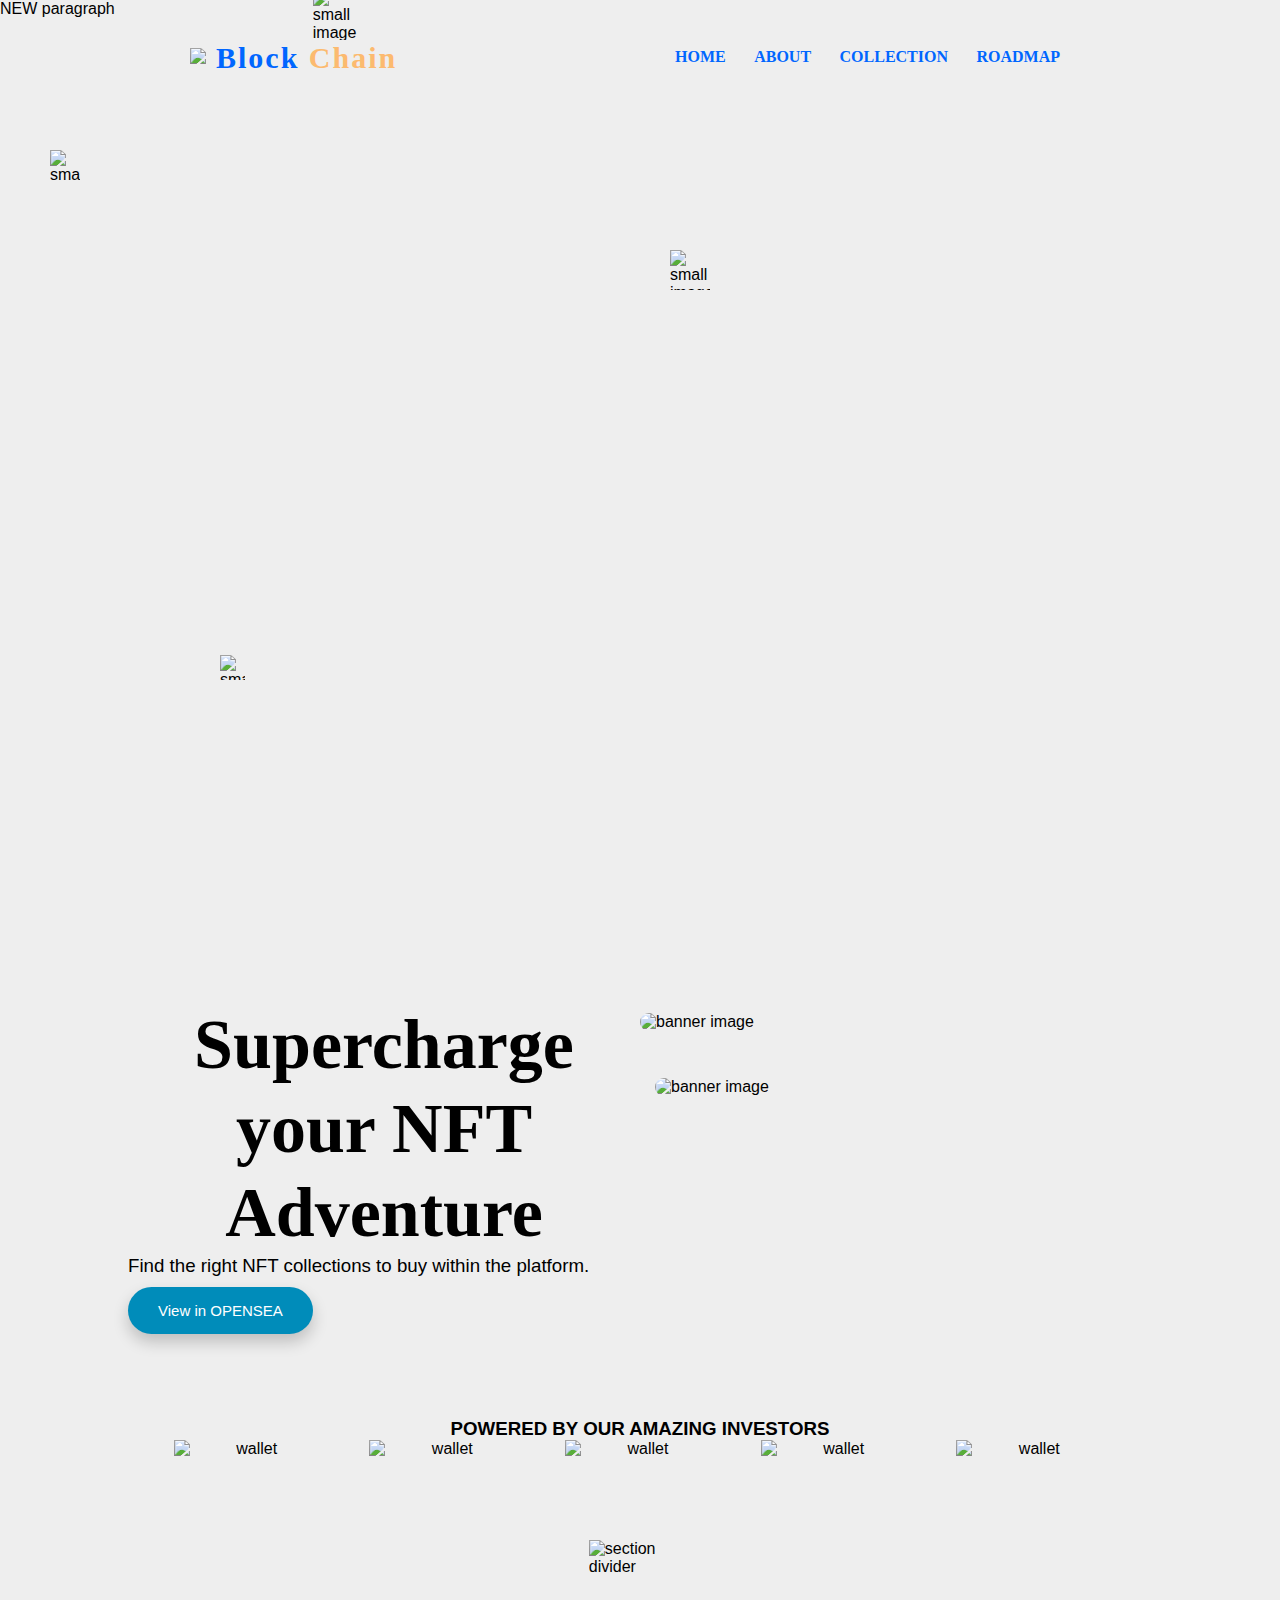
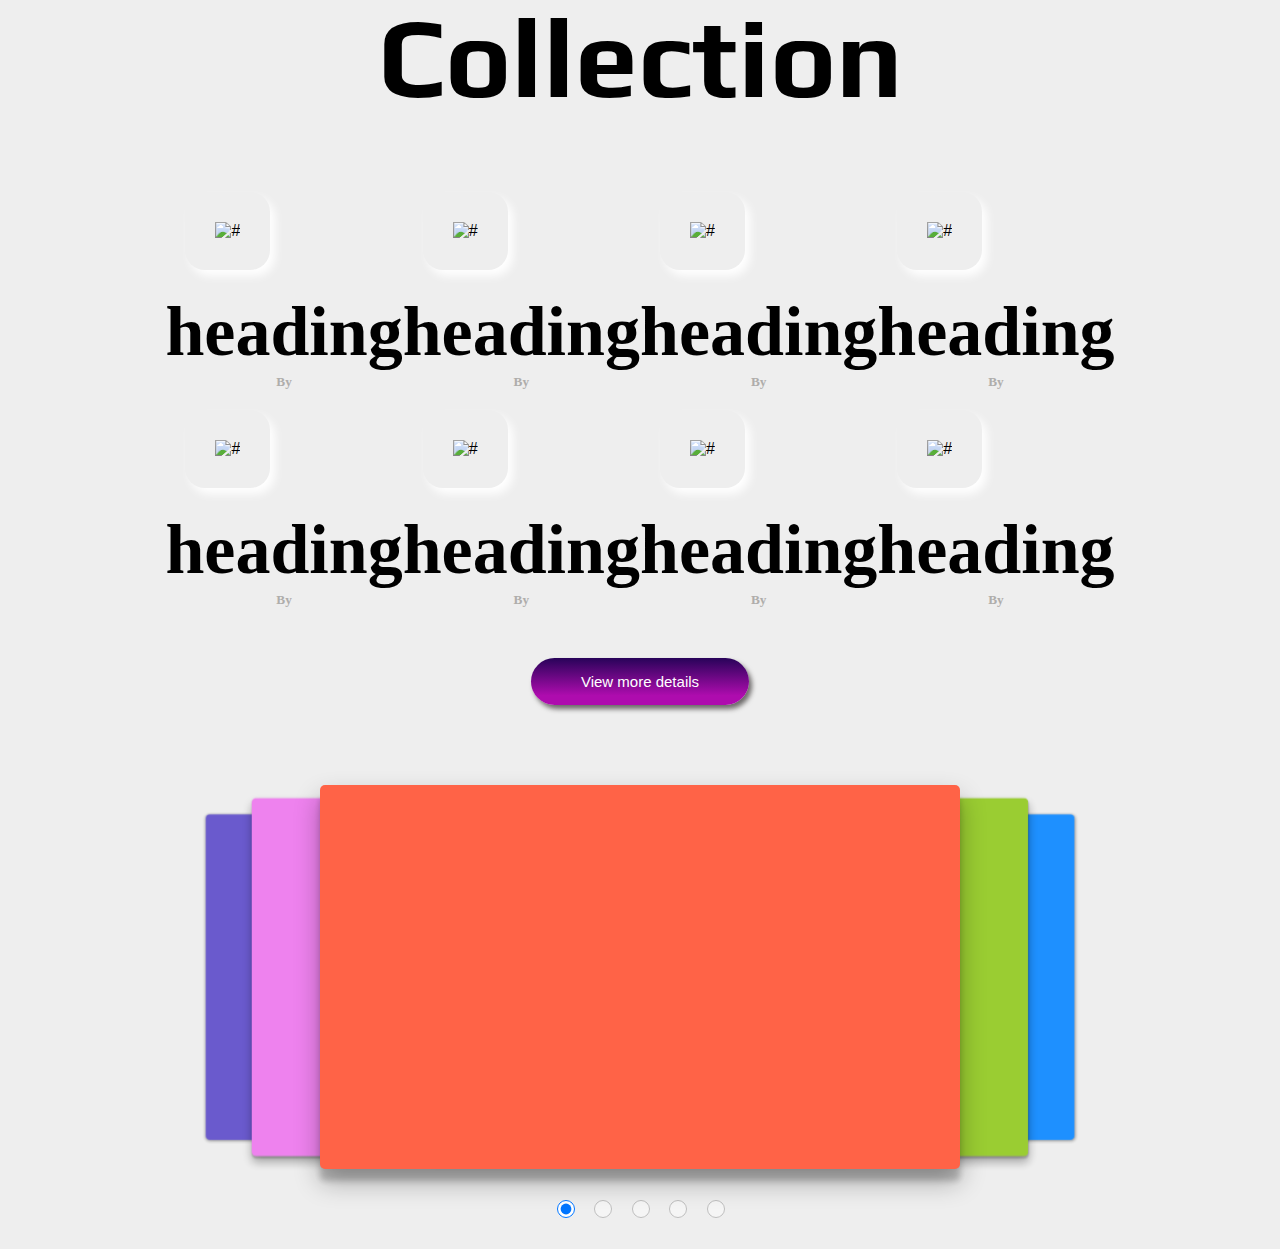
==== Website.html @ ab53d7c9 "1" ====
<!DOCTYPE html>
<html lang="en">

<head>
    <meta charset="UTF-8">
    <meta http-equiv="X-UA-Compatible" content="IE=edge">
    <meta name="viewport" content="width=device-width, initial-scale=1.0">
    <title>BlockChain</title>
    <link rel="stylesheet" href="Website.css">
    <style>
        @import url('https://fonts.googleapis.com/css2?family=Play&display=swap');
    </style>
</head>

<body>
    <!-- header -->
    <p>NEW paragraph</p>
    <section class="header">
        <nav>
            <a href="index.html"><img src="images/blockchain.gif" width="60px"></a>
            <h1>Block <span>Chain</span></h1>
            <div class="nav-link">
                <ul>
                    <li><a href="">HOME</a></li>
                    <li><a href="">ABOUT</a></li>
                    <li><a href="">COLLECTION</a></li>
                    <li><a href="">ROADMAP</a></li>
                </ul>
            </div>
        </nav>
    </section>

    <!-- homepage -->
    <div class="homepage">
        <div class="columns">
            <div class="column-6 columnLeft">
                <h1>Supercharge your NFT Adventure</h1>
                <h3>Find the right NFT collections to buy within the platform.</h3>
                <button class="button">View in OPENSEA</button>
                <img id="sm1" src="images/small1.png" alt="small image" height="50px" width="50px">
                <img id="sm2" src="images/small2.png" alt="small image" height="30px" width="30px">
                <img id="sm3" src="images/small3.png" alt="small image" height="25px" width="25px">
                <img id="sm4" src="images/small4.png" alt="small image" height="40px" width="40px">
            </div>
            <div class="column-6 columnRight">
                <div class="leftImage">
                    <img class="imageleft" src="images/art_09.jpg" alt="banner image" height="362px" width="272px" />
                </div>
                <div class="rightImage">
                    <img src="images/art_06.jpg" alt="banner image" height="362px" width="272px" />
                </div>
            </div>
        </div>
        <div class="brands">
            <h3 class="center">POWERED BY OUR AMAZING INVESTORS</h3>
            <div class="wallets">
                <img src="images/brand1.svg" alt="wallet" height="50px" width="150px">
                <img src="images/brand2.svg" alt="wallet" height="50px" width="150px">
                <img src="images/brand3.svg" alt="wallet" height="50px" width="150px">
                <img src="images/brand4.svg" alt="wallet" height="50px" width="150px">
                <img src="images/brand5.svg" alt="wallet" height="50px" width="150px">
            </div>
        </div>
        <div class="sectionDivider">
            <img src="images/divider.svg" alt="section divider" height="20px" width="200px">
        </div>
    </div>

    <!-- collection -->

    <div class="wrapper">
        <div class="neon">
            <h3>Collection</h3>
        </div>
    </div>
    <section class="collection">
        <div class="container">
            <img src="/images/image1.jpeg" alt="#">
            <div class="animation"></div>
            <h1>heading</h1>
            <h5>By</h5>
        </div>
        </div>
        <div class="container">
            <img src="/images/image2.jpeg" alt="#">
            <h1>heading</h1>
            <h5>By</h5>
        </div>
        <div class="container">
            <img src="/images/image3.jpeg" alt="#">
            <h1>heading</h1>
            <h5>By</h5>
        </div>
        <div class="container">
            <img src="/images/image4.jpeg" alt="#">
            <h1>heading</h1>
            <h5>By</h5>
        </div>
        <div class="container">
            <img src="/images/image5.jpeg" alt="#">
            <h1>heading</h1>
            <h5>By</h5>
        </div>
        <div class="container">
            <img src="/images/image6.jpeg" alt="#">
            <h1>heading</h1>
            <h5>By</h5>
        </div>
        <div class="container">
            <img src="/images/image7.jpeg" alt="#">
            <h1>heading</h1>
            <h5>By</h5>
        </div>
        <div class="container">
            <img src="/images/image8.jpeg" alt="#">
            <h1>heading</h1>
            <h5>By</h5>
        </div>
    </section>
    <div class="btn">
        <a href="#"><button>View more details</button></a>
    </div>

    <!-- roadmap -->

    <section id="slider">
        <input type="radio" name="slider" id="s1" checked>
        <input type="radio" name="slider" id="s2">
        <input type="radio" name="slider" id="s3">
        <input type="radio" name="slider" id="s4">
        <input type="radio" name="slider" id="s5">

        <label for="s1" id="slide1"></label>
        <label for="s2" id="slide2"></label>
        <label for="s3" id="slide3"></label>
        <label for="s4" id="slide4"></label>
        <label for="s5" id="slide5"></label>
    </section>
</body>

</html>
---- Website.css ----
* {
    margin: 0;
    padding: 0;
}

.header {
    margin-top: 0px;
    min-height: 100vh;
    width: 90vw;
    background-position: center;
    background-size: cover;
    position: relative;
}

nav img {
    margin-left: 100px;
    padding: 10px;
}

nav h1 {
    color: rgb(0 102 255);
    font-size: 30px;
    letter-spacing: 2px;
    font-family: Cambria, Cochin, Georgia, Times, 'Times New Roman', serif;
}

span {
    color: #fcba6f;
}

nav {
    display: flex;
    padding: 20px 80px;
    justify-content: space-between;
    align-items: center;
}

.nav-link {
    flex: 1;
    text-align: right;
}

.nav-link ul li {
    list-style: none;
    display: inline-block;
    padding: 8px 12px;
    position: relative;
    font-weight: bold;

    font-family: Cambria, Cochin, Georgia, Times, 'Times New Roman', serif;
}

.nav-link ul li a {
    color: rgb(0 102 255);
    text-decoration: none;
}

.nav-link ul li::after {
    content: '';
    width: 0;
    height: 3px;
    background: #fcba6f;
    display: block;
    margin: auto;
    transition: 1s;
}

.nav-link ul li:hover::after {
    width: 100%;

}

/* homepage */

* {
    box-sizing: border-box;
}


.homepage {
    /* animation: 1s ease-out 0s 1 slideInLeft; */
    margin: 0 auto;
    max-width: 80%;
    padding: 0;

}

.columns {
    display: flex;
    flex-flow: row wrap;
    justify-content: space-around;
    align-content: center;
    height: 500px;
    width: 100%;
    /* flex: auto; */
}

.column-6 {
    width: 50%;
}

.leftImage {
    float: left;
    display: block;
    padding: 10px 15px 0 0;
    -webkit-body-radius: 25px;
}

.rightImage {
    /* float: left; */
    display: block;
    padding: 75px 0 0 15px;
    /* animation: slideUp 2s linear 1s ease-in; */
}

.columnRight img {
    max-width: 100%;
    border: none;
    border-radius: 25px;
    box-shadow: none;
}

#sm1 {
    position: absolute;
    top: -10px;
    z-index: -1;
}

#sm2 {
    position: absolute;
    left: 50px;
    top: 150px;
    z-index: -1;
}

#sm3 {
    position: absolute;
    bottom: 220px;
    left: 220px;
    z-index: -1;
}

#sm4 {
    position: absolute;
    left: 670px;
    top: 250px;
    z-index: -1;
}

.button {
    padding: 15px 30px;
    border: none;
    border-radius: 25px;
    background-color: #008CBA;
    font-size: 15px;
    color: white;
    margin-top: 10px;
    transition-duration: 0.4s;
    box-shadow: 0 8px 16px 0 rgba(0, 0, 0, 0.2);
}

.button:hover {
    background-color: blue;
    color: white;
    cursor: pointer;
}

h1 {
    font-family: 'Trebuchet MS', 'Lucida Sans Unicode', 'Lucida Grande', 'Lucida Sans', Arial, sans-serif;
    font-size: 70px;
    font-weight: 900;
    line-height: 1.2;
}

.columnLeft h3 {
    font-family: 'Segoe UI', Tahoma, Geneva, Verdana, sans-serif;
    font-weight: 500;
    font
}

.brands {
    text-align: center;
    max-width: 100%;
}

.wallets {
    /* float: left;
    display: block; */
    display: flex;
    flex-flow: row wrap;
    margin: 0 auto 50px auto;
    width: 100%;
    justify-content: space-evenly;
    align-content: space-evenly;
}

.sectionDivider {
    display: block;
    margin: 0 auto;
    width: 10%;
    /* margin-top: 25px; */
}

/* collection */

.wrapper {
    font-size: 6rem;
    font-family: "Play", sans-serif;
    text-align: center;
}

.neon h3 {
    margin: 1rem auto;
    animation: neon 1s ease infinite;
}

@keyframes neon {

    0%,
    100% {
        text-shadow: 0 0 10px #ef00e3a8, 0 0 20px #ef00e3a8, 0 0 20px #ef00e3a8, 0 0 20px #ef00e3a8, 0 0 2px #fed128, 2px 2px 2px #806914;
        color: #3700ff;
    }

    50% {
        text-shadow: 0 0 2px #800e0b, 0 0 5px #800e0b, 0 0 5px #800e0b, 0 0 5px #800e0b, 0 0 2px #800e0b, 4px 4px 2px #40340a;
        color: #fcba6f;
    }
}

.heading {
    font-size: 80px;
    font-family: 'Trebuchet MS', 'Lucida Sans Unicode', 'Lucida Grande', 'Lucida Sans', Arial, sans-serif;
    font-weight: bold;
    text-shadow: 2px 4px 3px #3700ff, 2px 4px 5px rgb(255, 255, 255);
    transition: 4s;
    color: #fcba6f !important;
    text-align: center;
}

.heading:hover {
    cursor: pointer;
}

.collection {
    display: flex;
    flex-wrap: wrap;
    justify-content: center;
    margin: 50px;

}

.container img {
    width: 250px;
    height: 300px;
    padding: 30px;
    margin: 20px;
    box-shadow: 5px 6px 10px rgb(255, 255, 255);
    border-radius: 20px;
    cursor: pointer;
    transition: 20s;
}

.container img:hover {
    background: rgb(22, 40, 142);
    transform: rotate(20deg);

}

h1,
h5 {
    text-align: center;
    font-weight: bold;
    font-family: Cambria, Cochin, Georgia, Times, 'Times New Roman', serif;
}

h5 {
    color: rgb(175, 173, 171);
}

.btn {
    text-align: center;

}

.btn a button {
    text-align: center;
    color: white;
    font-size: 15px;
    padding: 15px 50px;
    border-radius: 50px;
    background: linear-gradient(#280359, #ae0cae 80%);
    border: rebeccapurple;
    box-shadow: 3px 4px 5px rgb(108, 105, 105);
    cursor: pointer;


}

.btn a button:hover {
    background: linear-gradient(#178f23, #1e9fb5 80%);
    color: black;


}

/* roadmap */

body {
    margin: 0;
    background: #EEE;
    user-select: none;
    font-family: sans-serif;
}


#slider {
    position: relative;
    width: 50%;
    height: 30vw;
    margin: 80px auto;
    font-family: 'Helvetica Neue', sans-serif;
    perspective: 1400px;
    transform-style: preserve-3d;
}

input[type=radio] {
    position: relative;
    top: 108%;
    left: 50%;
    width: 18px;
    height: 18px;
    margin: 0 15px 0 0;
    opacity: 0.4;
    transform: translateX(-83px);
    cursor: pointer;
}


input[type=radio]:nth-child(5) {
    margin-right: 0px;
}

input[type=radio]:checked {
    opacity: 1;
}




#slider label {
    position: absolute;
    width: 100%;
    height: 100%;
    left: 0;
    top: 0;
    color: white;
    font-size: 70px;
    font-weight: bold;
    border-radius: 5px;
    cursor: pointer;
    display: flex;
    align-items: center;
    justify-content: center;
    transition: transform 400ms ease;
}

#slide1 {
    background: tomato;
    background-image: url(images/1.jpeg);
}

#slide2 {
    background: yellowgreen;
    background-image: url(images/2.jpeg);
}

#slide3 {
    background: dodgerblue;
    background-image: url(images/3.jpeg);
}

#slide4 {
    background: slateblue;
    background-image: url(images/4.jpg);
    background-position: center;
    background-size: cover;
}

#slide5 {
    background: violet;
    background-image: url(images/5.jpg);
    background-size: cover;

}


/* Slider Functionality */

/* Active Slide */
#s1:checked~#slide1,
#s2:checked~#slide2,
#s3:checked~#slide3,
#s4:checked~#slide4,
#s5:checked~#slide5 {
    box-shadow: 0 13px 26px rgba(0, 0, 0, 0.3), 0 12px 6px rgba(0, 0, 0, 0.2);
    transform: translate3d(0%, 0, 0px);
}

/* Next Slide */
#s1:checked~#slide2,
#s2:checked~#slide3,
#s3:checked~#slide4,
#s4:checked~#slide5,
#s5:checked~#slide1 {
    box-shadow: 0 6px 10px rgba(0, 0, 0, 0.3), 0 2px 2px rgba(0, 0, 0, 0.2);
    transform: translate3d(15%, 0, -100px);
}


/* Next to Next Slide */
#s1:checked~#slide3,
#s2:checked~#slide4,
#s3:checked~#slide5,
#s4:checked~#slide1,
#s5:checked~#slide2 {
    box-shadow: 0 1px 4px rgba(0, 0, 0, 0.4);
    transform: translate3d(30%, 0, -250px);
}

/* Previous to Previous Slide */
#s1:checked~#slide4,
#s2:checked~#slide5,
#s3:checked~#slide1,
#s4:checked~#slide2,
#s5:checked~#slide3 {
    box-shadow: 0 1px 4px rgba(0, 0, 0, 0.4);
    transform: translate3d(-30%, 0, -250px);
}

/* Previous Slide */
#s1:checked~#slide5,
#s2:checked~#slide1,
#s3:checked~#slide2,
#s4:checked~#slide3,
#s5:checked~#slide4 {
    box-shadow: 0 6px 10px rgba(0, 0, 0, 0.3), 0 2px 2px rgba(0, 0, 0, 0.2);
    transform: translate3d(-15%, 0, -100px);
}
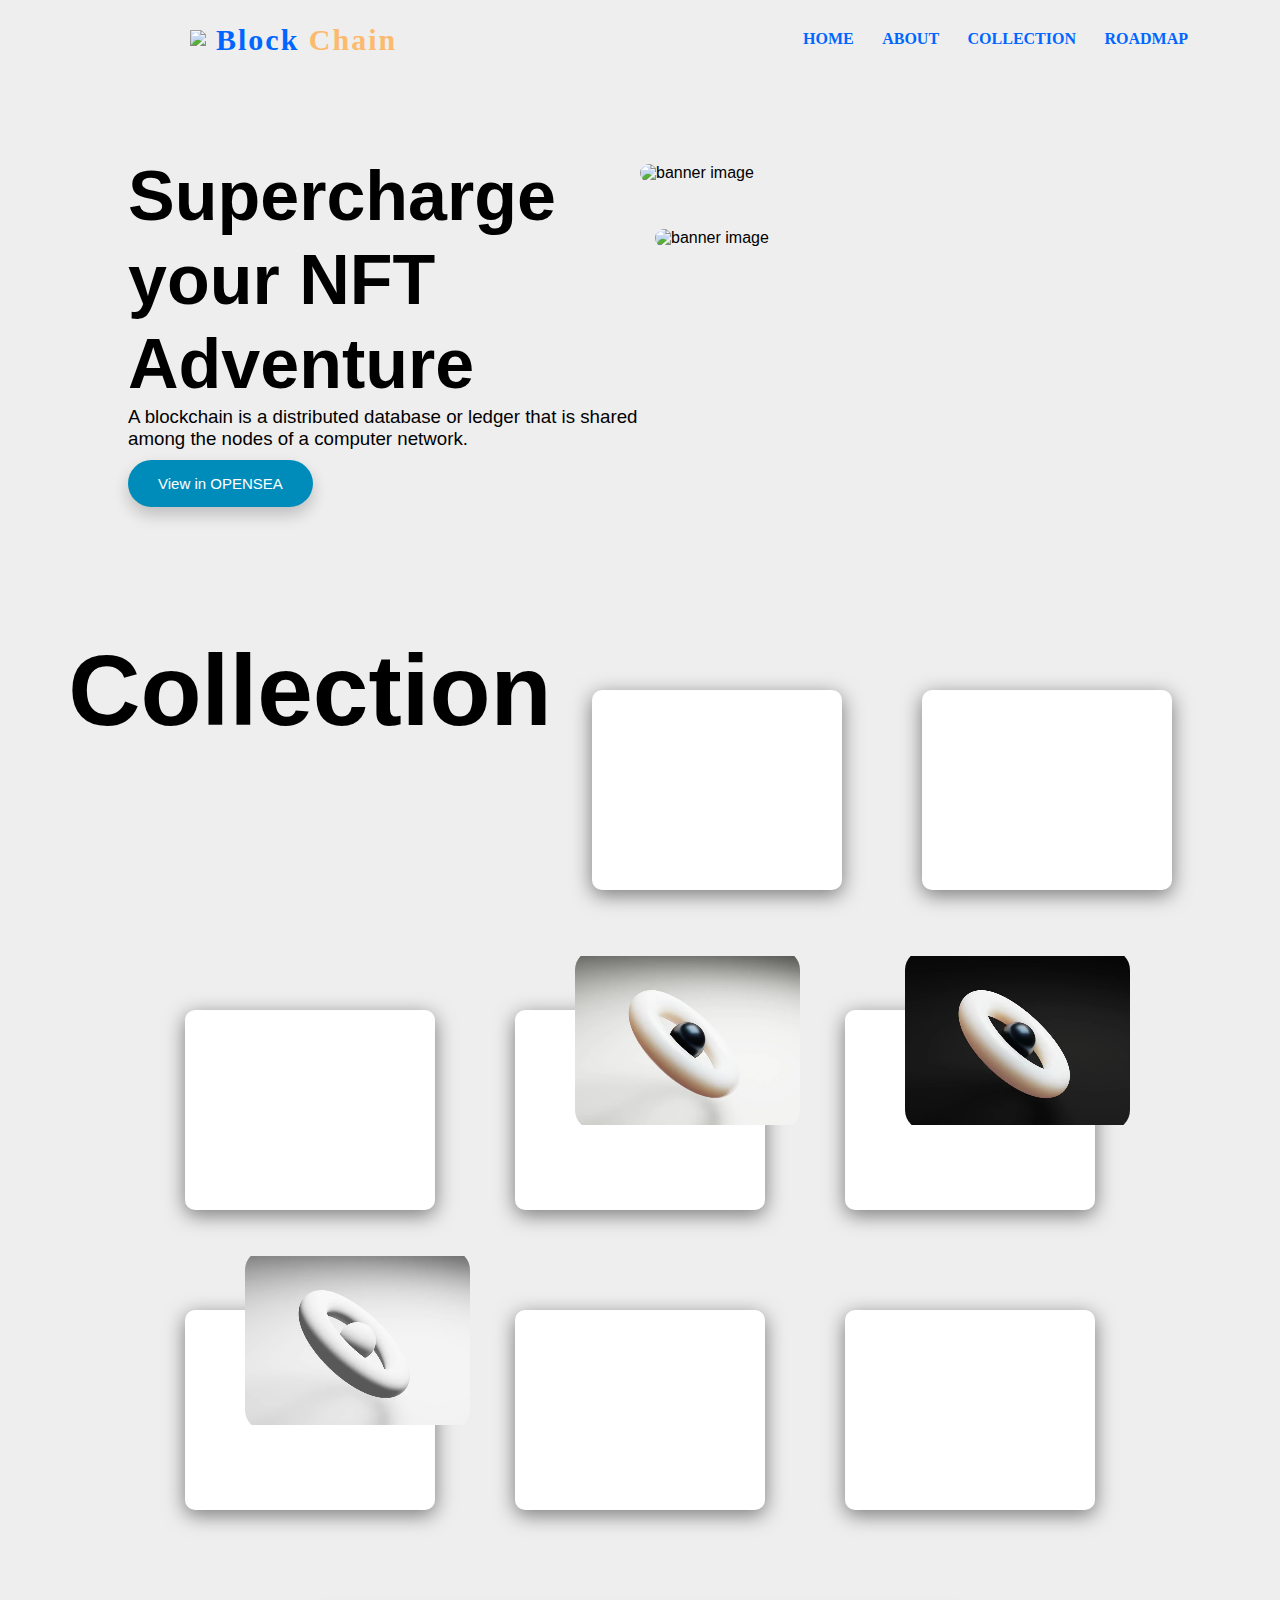
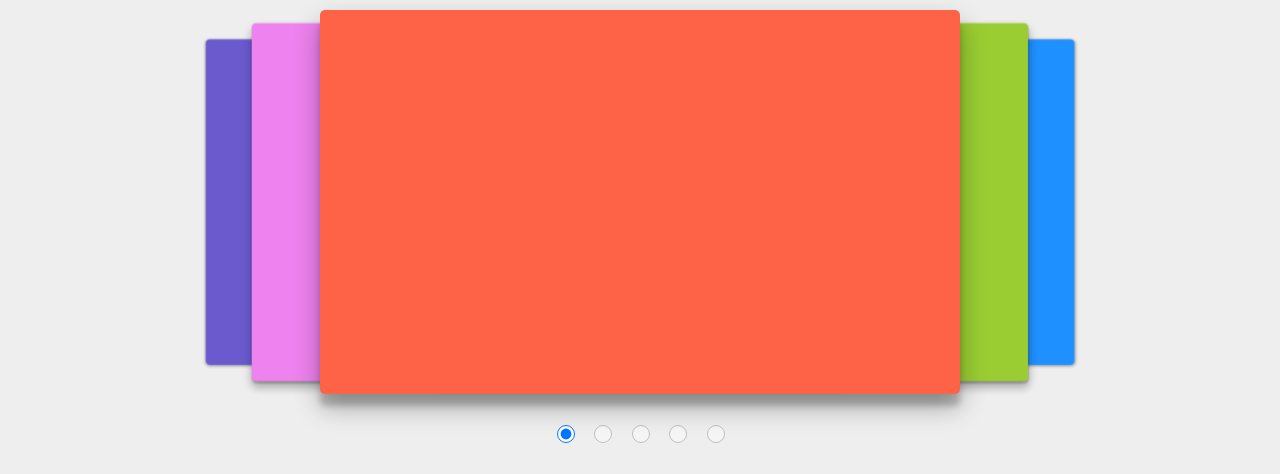
==== commit ddd0ce10: "shivani" ====
--- a/Website.html
+++ b/Website.html
@@ -14,7 +14,6 @@
 
 <body>
     <!-- header -->
-    <p>NEW paragraph</p>
     <section class="header">
         <nav>
             <a href="index.html"><img src="images/blockchain.gif" width="60px"></a>
@@ -35,12 +34,9 @@
         <div class="columns">
             <div class="column-6 columnLeft">
                 <h1>Supercharge your NFT Adventure</h1>
-                <h3>Find the right NFT collections to buy within the platform.</h3>
+                <h3>A blockchain is a distributed database or ledger that is shared among the nodes of a computer
+                    network.</h3>
                 <button class="button">View in OPENSEA</button>
-                <img id="sm1" src="images/small1.png" alt="small image" height="50px" width="50px">
-                <img id="sm2" src="images/small2.png" alt="small image" height="30px" width="30px">
-                <img id="sm3" src="images/small3.png" alt="small image" height="25px" width="25px">
-                <img id="sm4" src="images/small4.png" alt="small image" height="40px" width="40px">
             </div>
             <div class="column-6 columnRight">
                 <div class="leftImage">
@@ -51,7 +47,7 @@
                 </div>
             </div>
         </div>
-        <div class="brands">
+        <!-- <div class="brands">
             <h3 class="center">POWERED BY OUR AMAZING INVESTORS</h3>
             <div class="wallets">
                 <img src="images/brand1.svg" alt="wallet" height="50px" width="150px">
@@ -63,64 +59,119 @@
         </div>
         <div class="sectionDivider">
             <img src="images/divider.svg" alt="section divider" height="20px" width="200px">
-        </div>
+        </div> -->
     </div>
 
     <!-- collection -->
+    <div class="shivani">
+        
+        <div>
+            <h1 class="collectionheading">Collection</h1>
+        </div>
+        <div class="card">
+            <div class="imgbox">
+                <video width="300px" autoplay loop>
+                    <source src="/videos/video1.mp4">
+                </video>
+            </div>
 
-    <div class="wrapper">
-        <div class="neon">
-            <h3>Collection</h3>
+            <div class="content">
+                <h1>Wallpaper</h1>
+                <span>Name</span>
+            </div>
+        </div>
+
+
+        <div class="card">
+            <div class="imgbox">
+                <video width="300px" autoplay loop>
+                    <source src="/videos/video2.mp4">
+                </video>
+            </div>
+
+            <div class="content">
+                <h1>Wallpaper</h1>
+                <span>Name</span>
+            </div>
+        </div>
+
+        <div class="card">
+            <div class="imgbox">
+                <video width="300px" autoplay loop>
+                    <source src="/videos/video3.mp4">
+                </video>
+            </div>
+
+            <div class="content">
+                <h1>Wallpaper</h1>
+                <span>Name</span>
+            </div>
+        </div>
+
+        <div class="card">
+            <div class="imgbox">
+                <video width="300px" autoplay loop>
+                    <source src="/videos/video4.mp4">
+                </video>
+            </div>
+
+            <div class="content">
+                <h1>Wallpaper</h1>
+                <span>Name</span>
+            </div>
+        </div>
+
+        <div class="card">
+            <div class="imgbox">
+                <video width="300px" autoplay loop>
+                    <source src="/videos/video5.mp4">
+                </video>
+            </div>
+
+            <div class="content">
+                <h1>Wallpaper</h1>
+                <span>Name</span>
+            </div>
+        </div>
+
+        <div class="card">
+            <div class="imgbox">
+                <video width="300px" autoplay loop>
+                    <source src="/videos/video6.mp4">
+                </video>
+            </div>
+
+            <div class="content">
+                <h1>Wallpaper</h1>
+                <span>Name</span>
+            </div>
+        </div>
+
+        <div class="card">
+            <div class="imgbox">
+                <video width="300px" autoplay loop>
+                    <source src="/videos/video1.mp4">
+                </video>
+            </div>
+
+            <div class="content">
+                <h1>Wallpaper</h1>
+                <span>Name</span>
+            </div>
+        </div>
+
+        <div class="card">
+            <div class="imgbox">
+                <video width="300px" autoplay loop>
+                    <source src="/videos/video1.mp4">
+            </div>
+
+            <div class="content">
+                <h1>Wallpaper</h1>
+                <span>Name</span>
+            </div>
         </div>
     </div>
-    <section class="collection">
-        <div class="container">
-            <img src="/images/image1.jpeg" alt="#">
-            <div class="animation"></div>
-            <h1>heading</h1>
-            <h5>By</h5>
-        </div>
-        </div>
-        <div class="container">
-            <img src="/images/image2.jpeg" alt="#">
-            <h1>heading</h1>
-            <h5>By</h5>
-        </div>
-        <div class="container">
-            <img src="/images/image3.jpeg" alt="#">
-            <h1>heading</h1>
-            <h5>By</h5>
-        </div>
-        <div class="container">
-            <img src="/images/image4.jpeg" alt="#">
-            <h1>heading</h1>
-            <h5>By</h5>
-        </div>
-        <div class="container">
-            <img src="/images/image5.jpeg" alt="#">
-            <h1>heading</h1>
-            <h5>By</h5>
-        </div>
-        <div class="container">
-            <img src="/images/image6.jpeg" alt="#">
-            <h1>heading</h1>
-            <h5>By</h5>
-        </div>
-        <div class="container">
-            <img src="/images/image7.jpeg" alt="#">
-            <h1>heading</h1>
-            <h5>By</h5>
-        </div>
-        <div class="container">
-            <img src="/images/image8.jpeg" alt="#">
-            <h1>heading</h1>
-            <h5>By</h5>
-        </div>
-    </section>
-    <div class="btn">
-        <a href="#"><button>View more details</button></a>
-    </div>
-
     <!-- roadmap -->
 
     <section id="slider">
--- a/Website.css
+++ b/Website.css
@@ -5,11 +5,6 @@
 
 .header {
     margin-top: 0px;
-    min-height: 100vh;
-    width: 90vw;
-    background-position: center;
-    background-size: cover;
-    position: relative;
 }
 
 nav img {
@@ -175,7 +170,6 @@
 .columnLeft h3 {
     font-family: 'Segoe UI', Tahoma, Geneva, Verdana, sans-serif;
     font-weight: 500;
-    font
 }
 
 .brands {
@@ -203,105 +197,81 @@
 
 /* collection */
 
-.wrapper {
-    font-size: 6rem;
-    font-family: "Play", sans-serif;
-    text-align: center;
-}
-
-.neon h3 {
-    margin: 1rem auto;
-    animation: neon 1s ease infinite;
-}
-
-@keyframes neon {
-
-    0%,
-    100% {
-        text-shadow: 0 0 10px #ef00e3a8, 0 0 20px #ef00e3a8, 0 0 20px #ef00e3a8, 0 0 20px #ef00e3a8, 0 0 2px #fed128, 2px 2px 2px #806914;
-        color: #3700ff;
-    }
-
-    50% {
-        text-shadow: 0 0 2px #800e0b, 0 0 5px #800e0b, 0 0 5px #800e0b, 0 0 5px #800e0b, 0 0 2px #800e0b, 4px 4px 2px #40340a;
-        color: #fcba6f;
-    }
-}
-
-.heading {
-    font-size: 80px;
+.collectionheading{
+    font-size: 100px;
     font-family: 'Trebuchet MS', 'Lucida Sans Unicode', 'Lucida Grande', 'Lucida Sans', Arial, sans-serif;
     font-weight: bold;
-    text-shadow: 2px 4px 3px #3700ff, 2px 4px 5px rgb(255, 255, 255);
-    transition: 4s;
-    color: #fcba6f !important;
     text-align: center;
-}
-
-.heading:hover {
+    align-items: center;
+    justify-content: center;
+    margin-bottom: 200px;
+   
+}
+.collectionheading:hover{
     cursor: pointer;
-}
-
-.collection {
+    text-shadow:2px 5px 4px #c0b743, 3px 5px 4px green;
+}
+
+.shivani{
+    height: 100vh;
     display: flex;
     flex-wrap: wrap;
-    justify-content: center;
-    margin: 50px;
-
-}
-
-.container img {
+    justify-content:center;
+    font-family: Arial, Helvetica, sans-serif;
+    margin-top: 50px;
+
+}
+
+.card {
+    position: relative;
     width: 250px;
+    height: 200px;
+    border-radius: 10px;
+    box-shadow: 0px 5px 20px rgba(4, 4, 4, 0.5);
+    padding: 40px 60px;
+    background: white;
+    cursor: pointer;
+    margin: 40px;
+    margin-top: 60px;
+    transition: 0.3s;
+}
+
+.card:hover {
     height: 300px;
-    padding: 30px;
-    margin: 20px;
-    box-shadow: 5px 6px 10px rgb(255, 255, 255);
+    width: 350px;
+    background: rgb(238, 167, 167);
+}
+
+video {
+    position: absolute;
+    width: 90%;
+    height: 90%;
     border-radius: 20px;
-    cursor: pointer;
-    transition: 20s;
-}
-
-.container img:hover {
-    background: rgb(22, 40, 142);
-    transform: rotate(20deg);
-
-}
-
-h1,
-h5 {
+    transform: translateY(-100px);
+    z-index: 99;
+}
+
+.content {
+    margin-top: 100px;
     text-align: center;
-    font-weight: bold;
-    font-family: Cambria, Cochin, Georgia, Times, 'Times New Roman', serif;
-}
-
-h5 {
-    color: rgb(175, 173, 171);
-}
-
-.btn {
-    text-align: center;
-
-}
-
-.btn a button {
-    text-align: center;
-    color: white;
-    font-size: 15px;
-    padding: 15px 50px;
-    border-radius: 50px;
-    background: linear-gradient(#280359, #ae0cae 80%);
-    border: rebeccapurple;
-    box-shadow: 3px 4px 5px rgb(108, 105, 105);
-    cursor: pointer;
-
-
-}
-
-.btn a button:hover {
-    background: linear-gradient(#178f23, #1e9fb5 80%);
-    color: black;
-
-
+    transform: translateY(-450px);
+    opacity: 0;
+    transition: 0.4s;
+}
+
+.card:hover>.content {
+    opacity: 1;
+    transform: translateY(80px);
+}
+
+.content h1 {
+    font-size: 40px;
+    color: #ea4c4c;
+}
+
+.content span{
+    font-size: 20px;
+    color: green;
 }
 
 /* roadmap */
@@ -315,6 +285,7 @@
 
 
 #slider {
+    
     position: relative;
     width: 50%;
     height: 30vw;
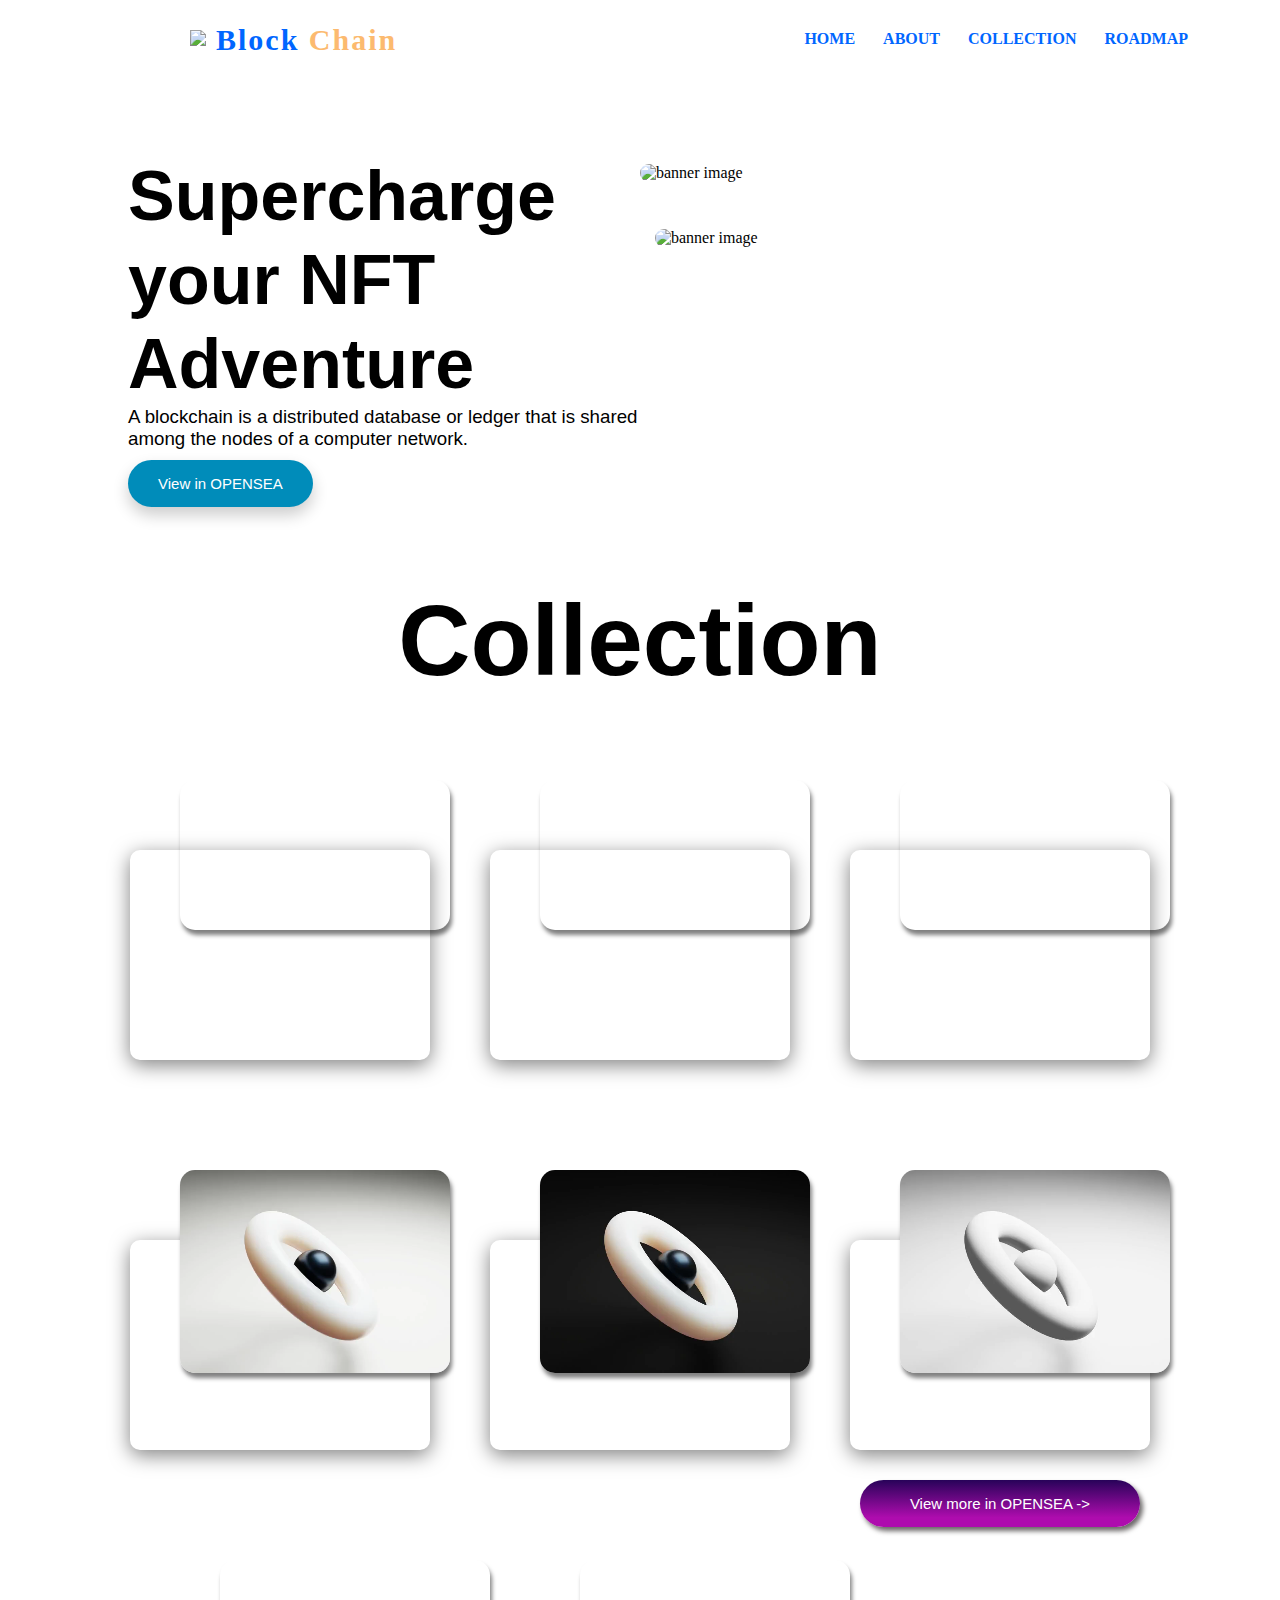
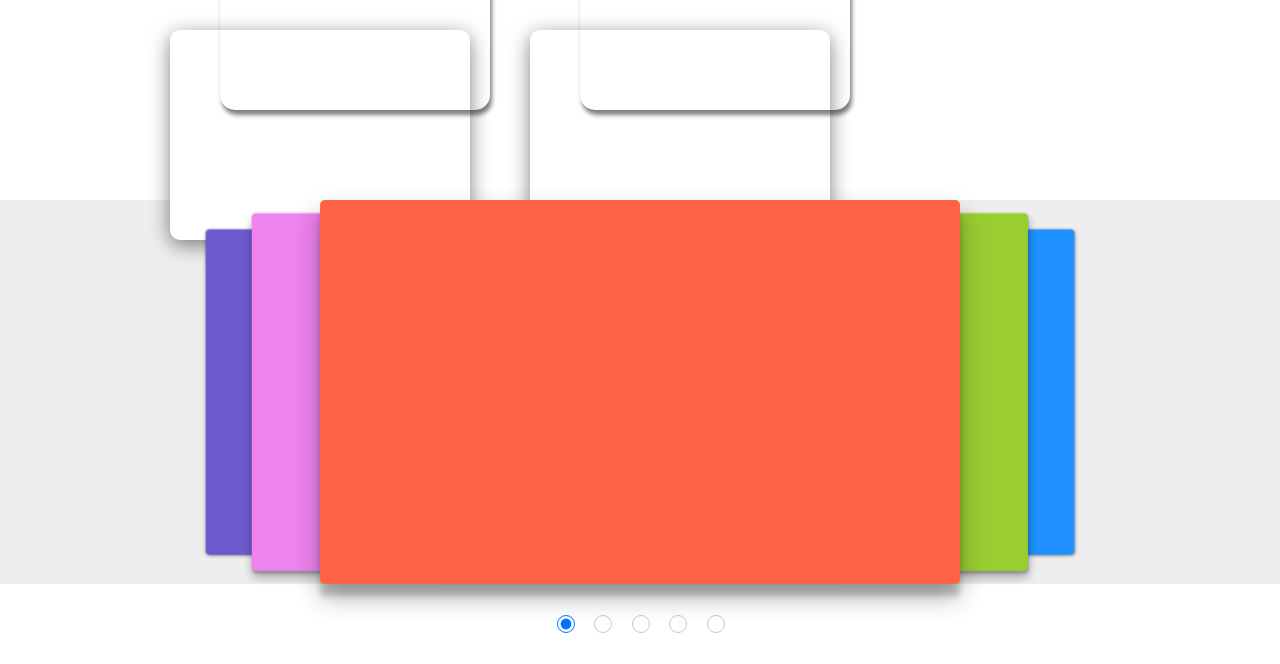
==== commit 512174b1: "2shivani" ====
--- a/Website.html
+++ b/Website.html
@@ -63,11 +63,12 @@
     </div>
 
     <!-- collection -->
+    <div>
+        <h1 class="collectionheading">Collection</h1>
+    </div>
+    
     <div class="shivani">
         
-        <div>
-            <h1 class="collectionheading">Collection</h1>
-        </div>
         <div class="card">
             <div class="imgbox">
                 <video width="300px" autoplay loop>
@@ -171,9 +172,14 @@
                 <span>Name</span>
             </div>
         </div>
+
+        <div class="btn">
+            <a href="#"><button>View more in OPENSEA -></button></a>
+        </div>
     </div>
     <!-- roadmap -->
 
+    <div class="afroj">
     <section id="slider">
         <input type="radio" name="slider" id="s1" checked>
         <input type="radio" name="slider" id="s2">
@@ -187,6 +193,7 @@
         <label for="s4" id="slide4"></label>
         <label for="s5" id="slide5"></label>
     </section>
+</div>
 </body>
 
 </html>--- a/Website.css
+++ b/Website.css
@@ -66,10 +66,6 @@
 }
 
 /* homepage */
-
-* {
-    box-sizing: border-box;
-}
 
 
 .homepage {
@@ -198,19 +194,18 @@
 /* collection */
 
 .collectionheading{
+    display: flex;
     font-size: 100px;
     font-family: 'Trebuchet MS', 'Lucida Sans Unicode', 'Lucida Grande', 'Lucida Sans', Arial, sans-serif;
-    font-weight: bold;
-    text-align: center;
-    align-items: center;
     justify-content: center;
-    margin-bottom: 200px;
+    
    
 }
 .collectionheading:hover{
     cursor: pointer;
     text-shadow:2px 5px 4px #c0b743, 3px 5px 4px green;
 }
+
 
 .shivani{
     height: 100vh;
@@ -218,35 +213,34 @@
     flex-wrap: wrap;
     justify-content:center;
     font-family: Arial, Helvetica, sans-serif;
-    margin-top: 50px;
-
-}
+
+}
+
 
 .card {
     position: relative;
-    width: 250px;
-    height: 200px;
+    width: 200px;
+    height: 150px;
     border-radius: 10px;
     box-shadow: 0px 5px 20px rgba(4, 4, 4, 0.5);
-    padding: 40px 60px;
+    padding: 30px 50px;
     background: white;
     cursor: pointer;
-    margin: 40px;
-    margin-top: 60px;
+    margin: 30px;
+    margin-top: 150px;
     transition: 0.3s;
 }
 
 .card:hover {
-    height: 300px;
-    width: 350px;
+    height: 250px;
     background: rgb(238, 167, 167);
 }
 
 video {
     position: absolute;
     width: 90%;
-    height: 90%;
-    border-radius: 20px;
+    border-radius: 15px;
+    box-shadow: 2px 5px 4px rgba(4, 4, 4, 0.5);
     transform: translateY(-100px);
     z-index: 99;
 }
@@ -261,7 +255,7 @@
 
 .card:hover>.content {
     opacity: 1;
-    transform: translateY(80px);
+    transform: translateY(100px);
 }
 
 .content h1 {
@@ -274,18 +268,37 @@
     color: green;
 }
 
+.btn a button{
+    text-align: center;
+    color: white;
+    font-size: 15px;
+    padding: 15px 50px;
+    border-radius: 50px;
+    background: linear-gradient( #280359, #ae0cae 80%);
+    border: rebeccapurple;
+    box-shadow:3px 4px 5px rgb(108, 105, 105) ;
+    cursor: pointer;
+   
+    
+}
+.btn a button:hover{
+    background: linear-gradient(#178f23, #1e9fb5 80%);
+    color: black;
+    
+}
+
 /* roadmap */
 
-body {
-    margin: 0;
+.afroj {
+    margin-top: 200px;
     background: #EEE;
     user-select: none;
     font-family: sans-serif;
-}
-
+   
+}
 
 #slider {
-    
+   
     position: relative;
     width: 50%;
     height: 30vw;
@@ -316,10 +329,8 @@
     opacity: 1;
 }
 
-
-
-
 #slider label {
+  
     position: absolute;
     width: 100%;
     height: 100%;
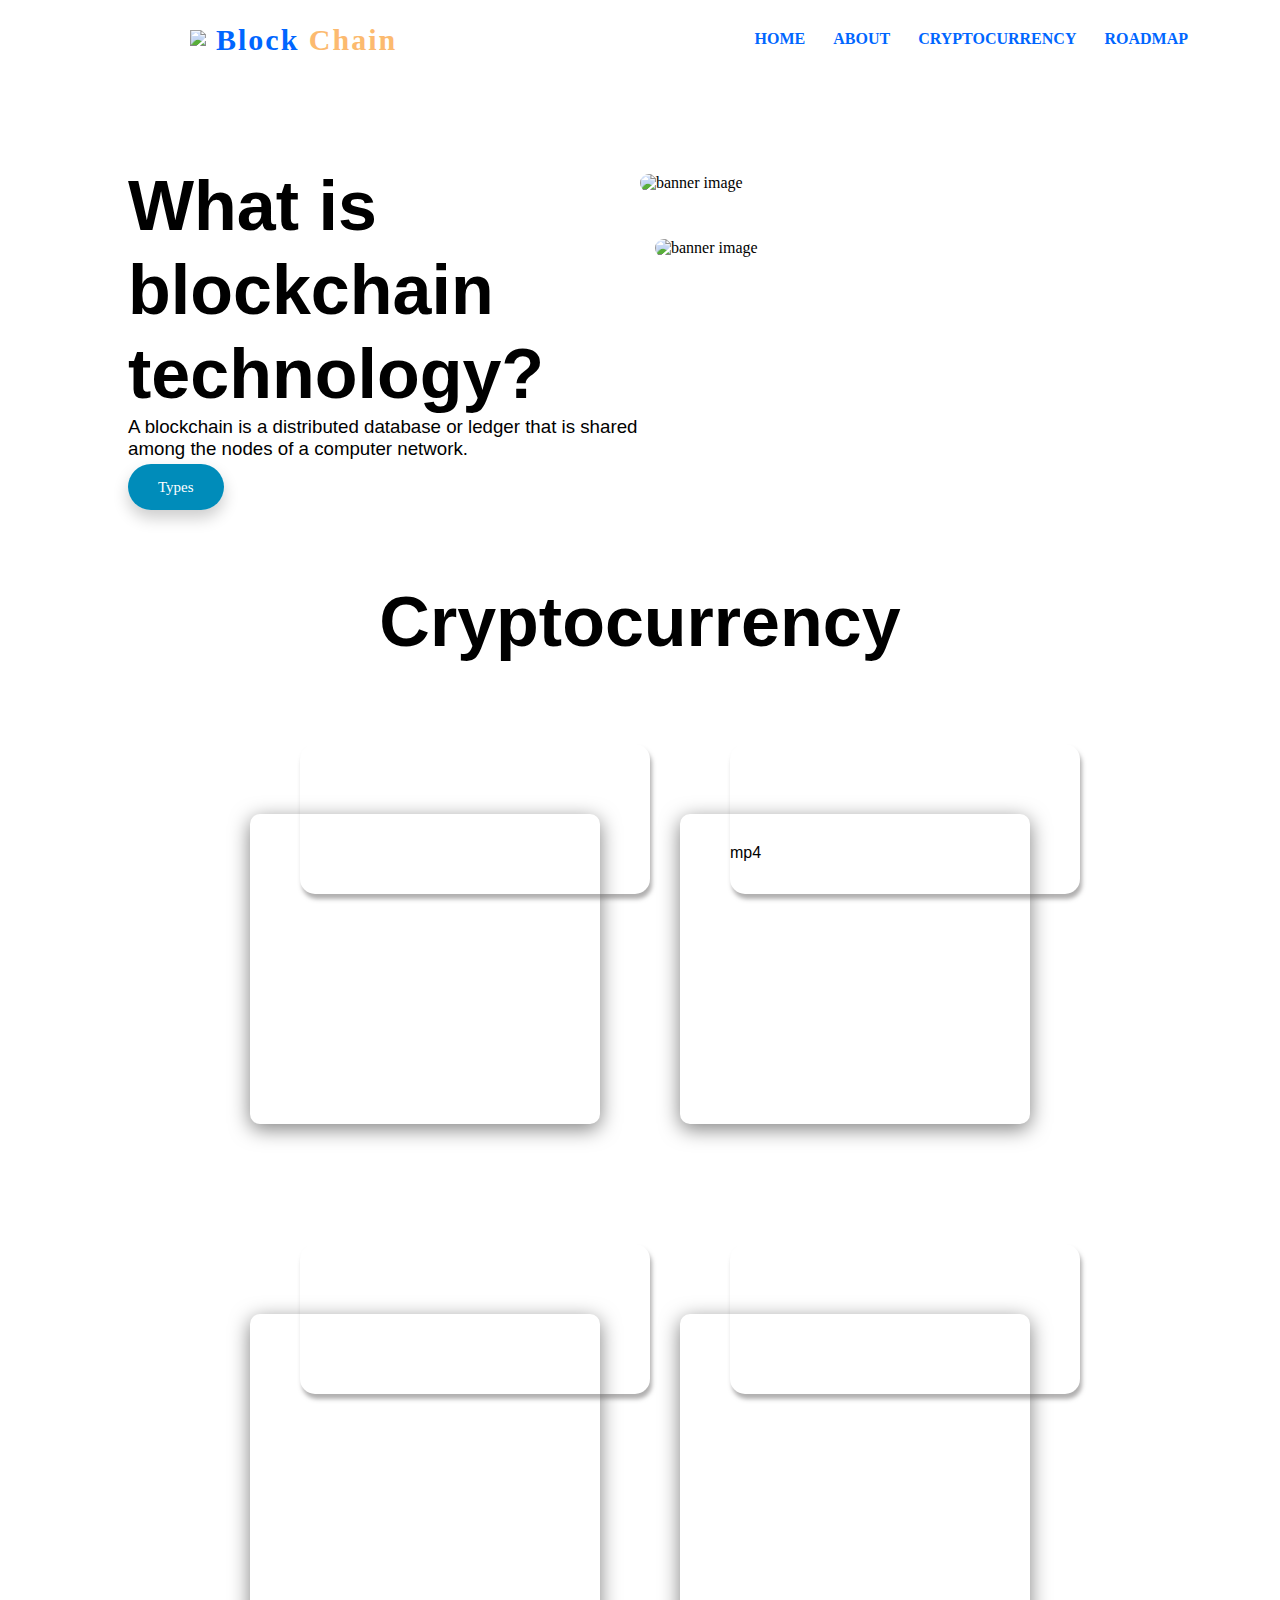
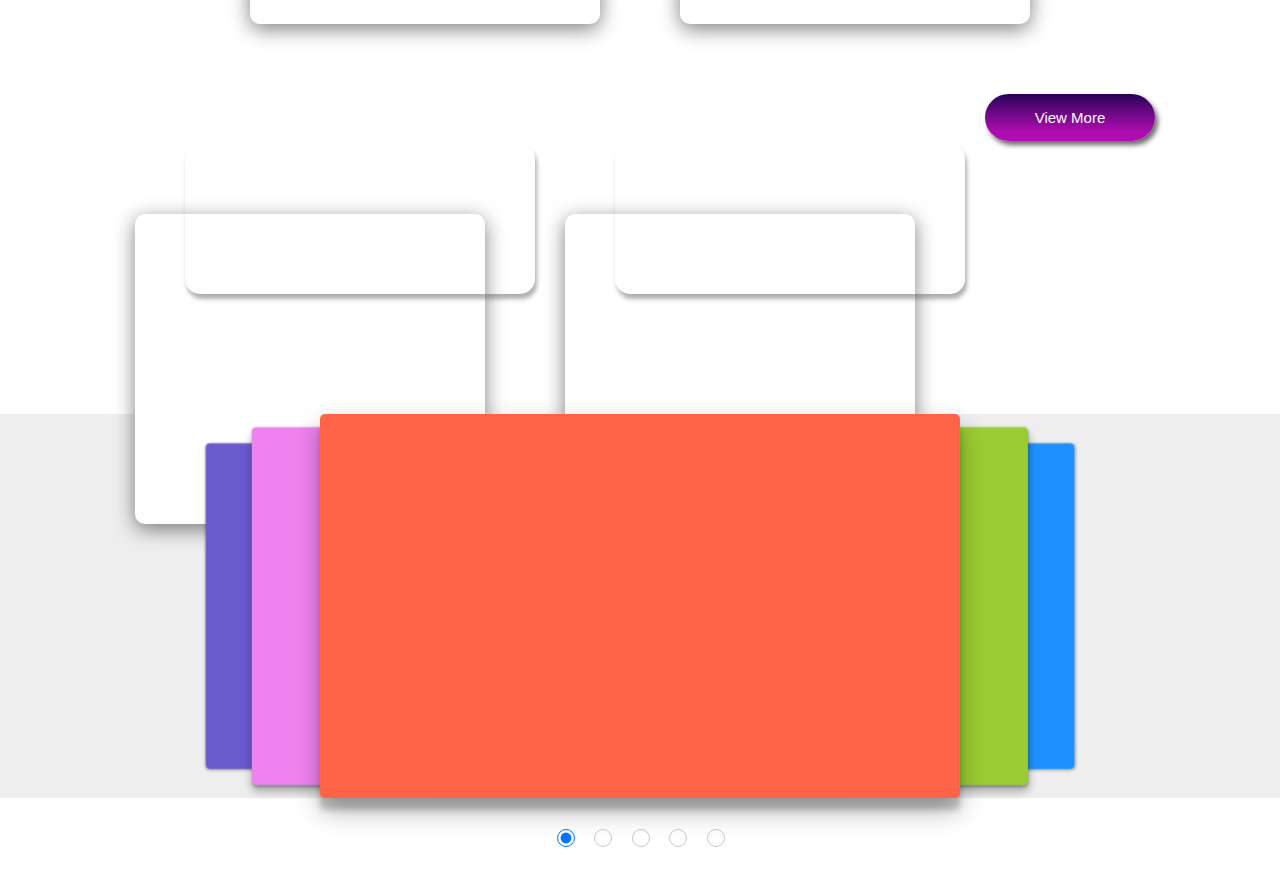
==== commit 681ace12: "CRYPTO" ====
--- a/Website.html
+++ b/Website.html
@@ -22,7 +22,7 @@
                 <ul>
                     <li><a href="">HOME</a></li>
                     <li><a href="">ABOUT</a></li>
-                    <li><a href="">COLLECTION</a></li>
+                    <li><a href="">CRYPTOCURRENCY</a></li>
                     <li><a href="">ROADMAP</a></li>
                 </ul>
             </div>
@@ -33,10 +33,12 @@
     <div class="homepage">
         <div class="columns">
             <div class="column-6 columnLeft">
-                <h1>Supercharge your NFT Adventure</h1>
+                <h1>What is blockchain technology?</h1>
                 <h3>A blockchain is a distributed database or ledger that is shared among the nodes of a computer
-                    network.</h3>
-                <button class="button">View in OPENSEA</button>
+                    network.</h3></br>
+             <div class="button"> 
+                 <a href="#" <button >Types</button></a>
+                </div>
             </div>
             <div class="column-6 columnRight">
                 <div class="leftImage">
@@ -47,134 +49,99 @@
                 </div>
             </div>
         </div>
-        <!-- <div class="brands">
-            <h3 class="center">POWERED BY OUR AMAZING INVESTORS</h3>
-            <div class="wallets">
-                <img src="images/brand1.svg" alt="wallet" height="50px" width="150px">
-                <img src="images/brand2.svg" alt="wallet" height="50px" width="150px">
-                <img src="images/brand3.svg" alt="wallet" height="50px" width="150px">
-                <img src="images/brand4.svg" alt="wallet" height="50px" width="150px">
-                <img src="images/brand5.svg" alt="wallet" height="50px" width="150px">
-            </div>
-        </div>
-        <div class="sectionDivider">
-            <img src="images/divider.svg" alt="section divider" height="20px" width="200px">
-        </div> -->
+       
     </div>
 
     <!-- collection -->
+
     <div>
-        <h1 class="collectionheading">Collection</h1>
+        <h1 class="collectionheading">Cryptocurrency</h1>
     </div>
     
     <div class="shivani">
         
         <div class="card">
             <div class="imgbox">
-                <video width="300px" autoplay loop>
-                    <source src="/videos/video1.mp4">
+                <video  autoplay loop>
+                    <source src="/videos/Bitcoin (BTC).mp4">
                 </video>
             </div>
 
             <div class="content">
-                <h1>Wallpaper</h1>
-                <span>Name</span>
+                <h1>Bitcoin</h1>
+                <span>By Satoshi Nakamoto</span>
             </div>
         </div>
 
 
         <div class="card">
             <div class="imgbox">
-                <video width="300px" autoplay loop>
-                    <source src="/videos/video2.mp4">
-                </video>
+                <video  autoplay loop>
+                    <source src="/videos/Terra.mp4">
+                </video>mp4
             </div>
 
             <div class="content">
-                <h1>Wallpaper</h1>
-                <span>Name</span>
+                <h1>Terra</h1>
+                <span>By Kwon and Shin</span>
             </div>
         </div>
 
         <div class="card">
             <div class="imgbox">
-                <video width="300px" autoplay loop>
-                    <source src="/videos/video3.mp4">
+                <video  autoplay loop>
+                    <source src="/videos/Binance Coin (BNB).mp4">
                 </video>
             </div>
 
             <div class="content">
-                <h1>Wallpaper</h1>
-                <span>Name</span>
+                <h1>Binance</h1>
+                <span>By Changpeng Zhao</span>
             </div>
         </div>
 
         <div class="card">
             <div class="imgbox">
-                <video width="300px" autoplay loop>
-                    <source src="/videos/video4.mp4">
+                <video  autoplay loop>
+                    <source src="/videos/USD Coin.mp4">
                 </video>
             </div>
 
             <div class="content">
-                <h1>Wallpaper</h1>
-                <span>Name</span>
+                <h1>USD</h1>
+                <span>Consortium Centre</span>
             </div>
         </div>
 
         <div class="card">
             <div class="imgbox">
-                <video width="300px" autoplay loop>
-                    <source src="/videos/video5.mp4">
+                <video  autoplay loop>
+                    <source src="/videos/Ethereum.mp4">
                 </video>
             </div>
 
             <div class="content">
-                <h1>Wallpaper</h1>
-                <span>Name</span>
+                <h1>Ethereum</h1>
+                <span>Vitalik Buterin</span>
             </div>
         </div>
 
         <div class="card">
             <div class="imgbox">
-                <video width="300px" autoplay loop>
-                    <source src="/videos/video6.mp4">
+                <video  autoplay loop>
+                    <source src="/videos/Cardano.mp4">
                 </video>
             </div>
 
             <div class="content">
-                <h1>Wallpaper</h1>
-                <span>Name</span>
+                <h1>Cardano</h1>
+                <span>Charles Hoskinson</span>
             </div>
         </div>
 
-        <div class="card">
-            <div class="imgbox">
-                <video width="300px" autoplay loop>
-                    <source src="/videos/video1.mp4">
-                </video>
-            </div>
-
-            <div class="content">
-                <h1>Wallpaper</h1>
-                <span>Name</span>
-            </div>
-        </div>
-
-        <div class="card">
-            <div class="imgbox">
-                <video width="300px" autoplay loop>
-                    <source src="/videos/video1.mp4">
-            </div>
-
-            <div class="content">
-                <h1>Wallpaper</h1>
-                <span>Name</span>
-            </div>
-        </div>
-
+        
         <div class="btn">
-            <a href="#"><button>View more in OPENSEA -></button></a>
+            <a href="https://en.wikipedia.org/wiki/Cryptocurrency" target="_blank"><button>View More</button></a>
         </div>
     </div>
     <!-- roadmap -->
--- a/Website.css
+++ b/Website.css
@@ -138,20 +138,19 @@
     z-index: -1;
 }
 
-.button {
+ .button a {
     padding: 15px 30px;
-    border: none;
+    text-decoration: none;
     border-radius: 25px;
     background-color: #008CBA;
     font-size: 15px;
     color: white;
-    margin-top: 10px;
+    margin-top: 70px;
     transition-duration: 0.4s;
     box-shadow: 0 8px 16px 0 rgba(0, 0, 0, 0.2);
 }
 
-.button:hover {
-    background-color: blue;
+.button a:hover {
     color: white;
     cursor: pointer;
 }
@@ -194,16 +193,17 @@
 /* collection */
 
 .collectionheading{
-    display: flex;
-    font-size: 100px;
+   text-align: center;
     font-family: 'Trebuchet MS', 'Lucida Sans Unicode', 'Lucida Grande', 'Lucida Sans', Arial, sans-serif;
-    justify-content: center;
+    font-size: 70px;
+    font-weight: 900;
+    line-height: 1.2;
     
    
 }
 .collectionheading:hover{
     cursor: pointer;
-    text-shadow:2px 5px 4px #c0b743, 3px 5px 4px green;
+    text-shadow: 5px 4px 4px rgb(33, 70, 155);
 }
 
 
@@ -219,28 +219,28 @@
 
 .card {
     position: relative;
-    width: 200px;
-    height: 150px;
+    width: 250px;
+    height: 250px;
     border-radius: 10px;
     box-shadow: 0px 5px 20px rgba(4, 4, 4, 0.5);
     padding: 30px 50px;
     background: white;
     cursor: pointer;
-    margin: 30px;
+    margin: 40px;
     margin-top: 150px;
     transition: 0.3s;
 }
 
 .card:hover {
-    height: 250px;
+    height: 350px;
     background: rgb(238, 167, 167);
 }
 
 video {
     position: absolute;
-    width: 90%;
+    width: 350px;
     border-radius: 15px;
-    box-shadow: 2px 5px 4px rgba(4, 4, 4, 0.5);
+    box-shadow: 2px 5px 4px rgba(99, 98, 98, 0.5);
     transform: translateY(-100px);
     z-index: 99;
 }
@@ -248,27 +248,31 @@
 .content {
     margin-top: 100px;
     text-align: center;
-    transform: translateY(-450px);
+    transform: translateY(-250px);
     opacity: 0;
     transition: 0.4s;
 }
 
 .card:hover>.content {
     opacity: 1;
-    transform: translateY(100px);
+    transform: translateY(130px);
 }
 
 .content h1 {
-    font-size: 40px;
-    color: #ea4c4c;
+    font-size: 50px;
+    font-family: 'Trebuchet MS', 'Lucida Sans Unicode', 'Lucida Grande', 'Lucida Sans', Arial, sans-serif;
+   
 }
 
 .content span{
-    font-size: 20px;
+    margin-top: 30px;
+    font-family: 'Segoe UI', Tahoma, Geneva, Verdana, sans-serif;
+    font-weight: 500;
     color: green;
 }
 
 .btn a button{
+    margin: 30px;
     text-align: center;
     color: white;
     font-size: 15px;
@@ -290,7 +294,7 @@
 /* roadmap */
 
 .afroj {
-    margin-top: 200px;
+    margin-top: 450px;
     background: #EEE;
     user-select: none;
     font-family: sans-serif;
@@ -364,7 +368,7 @@
 
 #slide4 {
     background: slateblue;
-    background-image: url(images/4.jpg);
+    background-image: url(images/2.jpeg);
     background-position: center;
     background-size: cover;
 }
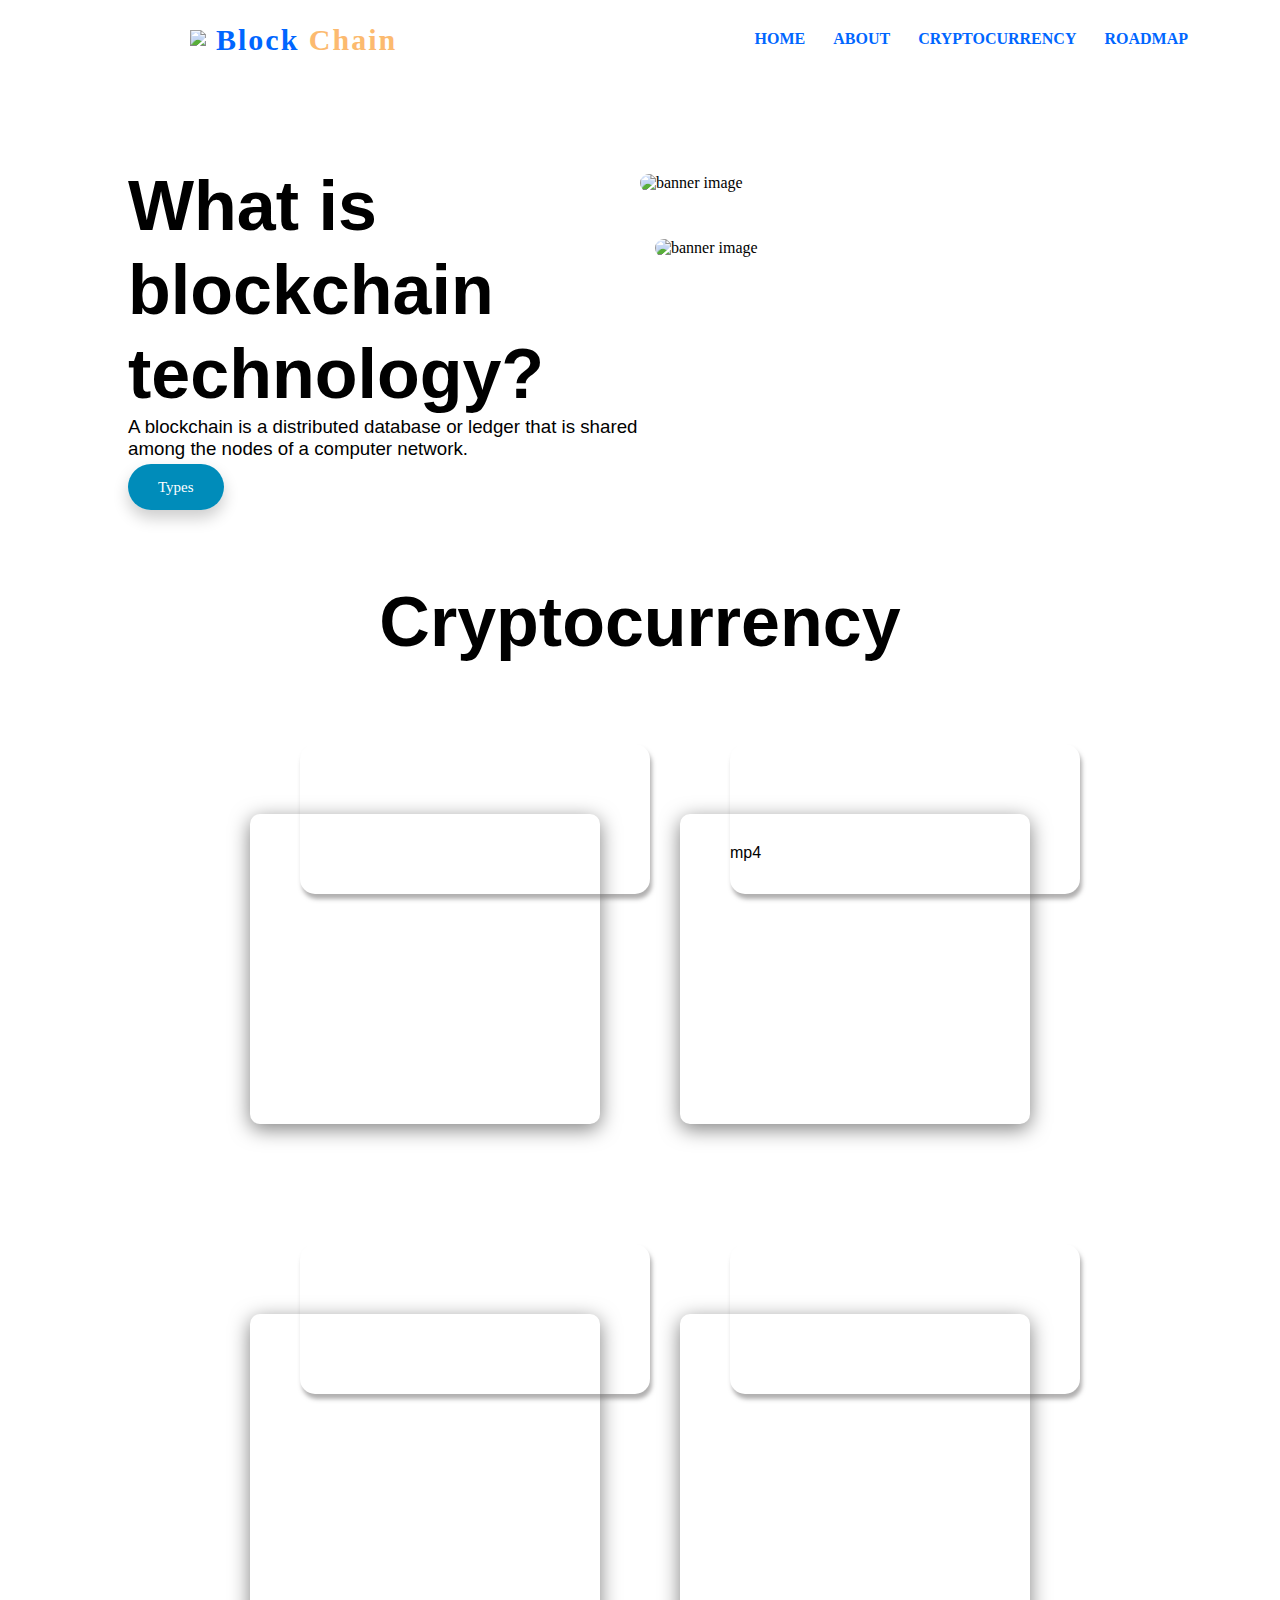
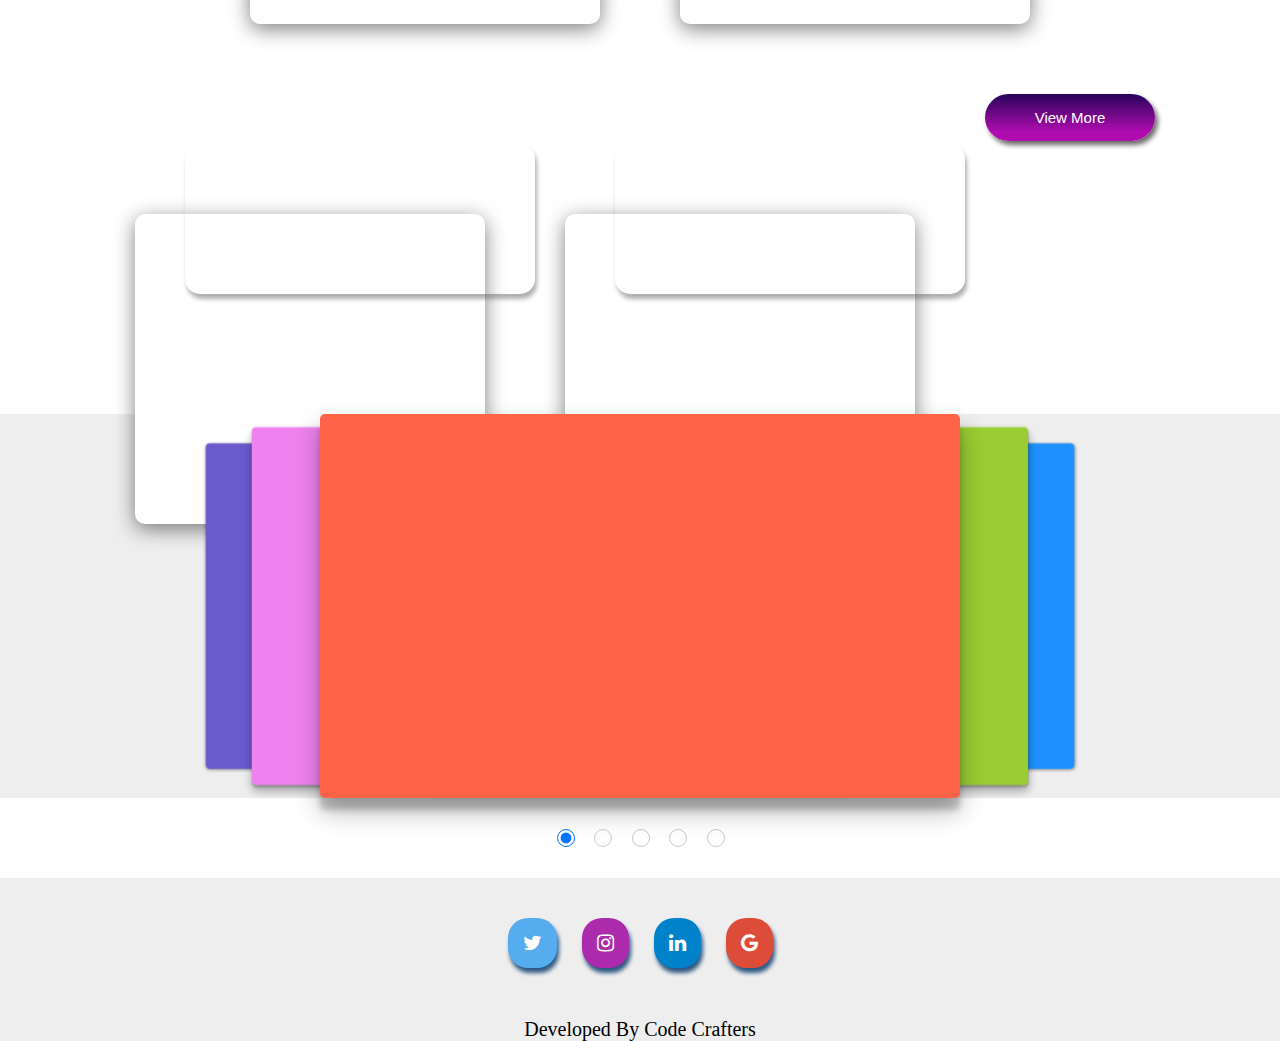
==== commit 6db581da: "footer" ====
--- a/Website.html
+++ b/Website.html
@@ -7,6 +7,8 @@
     <meta name="viewport" content="width=device-width, initial-scale=1.0">
     <title>BlockChain</title>
     <link rel="stylesheet" href="Website.css">
+    
+ <link rel="stylesheet" href="https://cdnjs.cloudflare.com/ajax/libs/font-awesome/4.7.0/css/font-awesome.min.css">
     <style>
         @import url('https://fonts.googleapis.com/css2?family=Play&display=swap');
     </style>
@@ -161,6 +163,22 @@
         <label for="s5" id="slide5"></label>
     </section>
 </div>
+
+<!-- footer -->
+
+<footer class="footer">
+       
+    <div class="icons">
+     
+      <a href=""> <i class="fa fa-twitter"  style="background-color: #55acee;"></i></a>
+      <a href=""> <i class="fa fa-instagram" style="background-color: #ac2bac;"></i></a>
+      <a href=""><i class="fa fa-linkedin" style="background-color: #0082ca;"></i></a>
+      <a href=""><i class="fa fa-google" style="background-color: #dd4b39;"></i></a>
+     
+    </div>
+    <p>Developed By Code Crafters</p>
+</footer>
+
 </body>
 
 </html>--- a/Website.css
+++ b/Website.css
@@ -233,6 +233,7 @@
 
 .card:hover {
     height: 350px;
+    width: 300px;
     background: rgb(238, 167, 167);
 }
 
@@ -432,4 +433,33 @@
 #s5:checked~#slide4 {
     box-shadow: 0 6px 10px rgba(0, 0, 0, 0.3), 0 2px 2px rgba(0, 0, 0, 0.2);
     transform: translate3d(-15%, 0, -100px);
-}+}
+
+/*footer */
+
+
+.footer{
+    
+    text-align: center;
+    font-size: 20px;
+    background-color: #EEE;
+    box-shadow: #080808;
+    
+    
+}
+.icons{
+    margin-top: 50px;
+    font-size: 20px;
+
+}
+
+.icons i{
+    box-shadow: 2px 5px 4px#2e5882;
+    border-radius: 20px;
+    padding: 15px;
+    margin: 10px;
+    margin-top: 40px;
+    margin-bottom: 50px;
+    color: white;
+    
+}
